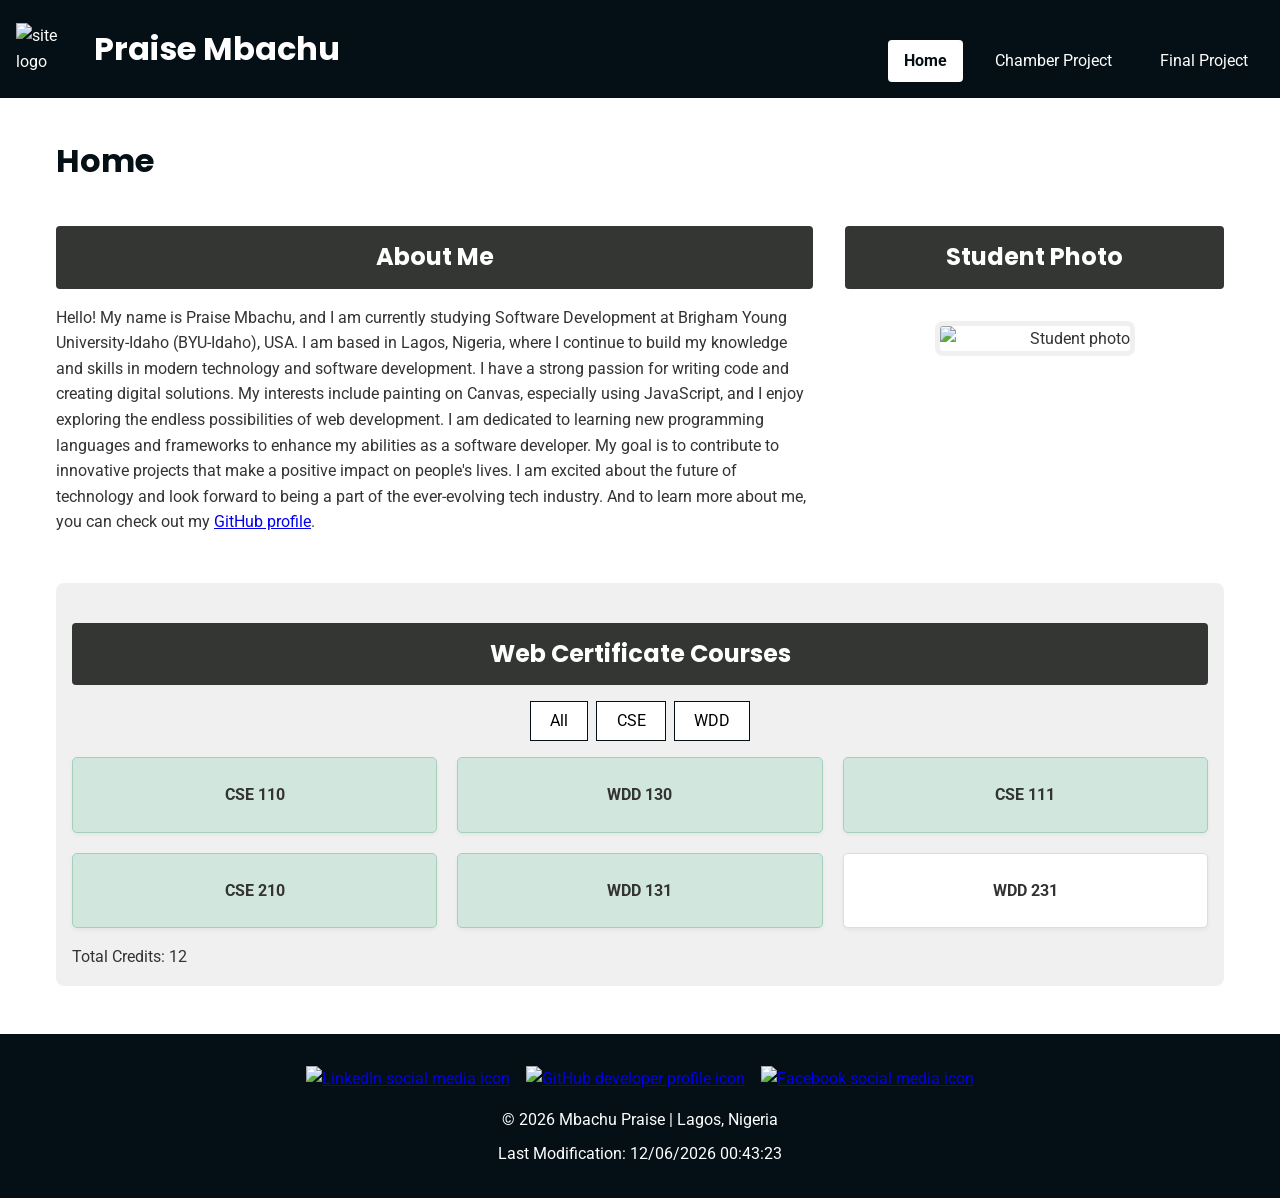
==== index.html @ c88128d0 "First upload" ====
<!DOCTYPE html>
<html lang="en">
<head>

<meta charset="UTF-8">
<meta name="viewport" content="width=device-width, initial-scale=1.0">

<title>Mbachu Praise | WDD231 Home</title>
<meta name="description" content="Homepage for the WDD231 Frontend Web Development course featuring student projects, web design assignments, and learning resources.">
<meta name="author" content="Mbachu Praise">

<link rel="stylesheet" href="styles/normalize.css">
<link rel="stylesheet" href="styles/small.css">
<link rel="stylesheet" href="styles/larger.css">

<link rel="preconnect" href="https://fonts.googleapis.com">
<link rel="preconnect" href="https://fonts.gstatic.com" crossorigin>
<link href="https://fonts.googleapis.com/css2?family=Poppins:ital,wght@0,100;0,200;0,300;0,400;0,500;0,600;0,700;0,800;0,900;1,100;1,200;1,300;1,400;1,500;1,600;1,700;1,800;1,900&family=Roboto:ital,wght@0,100..900;1,100..900&display=swap" rel="stylesheet">
<script src="scripts/navigation.js" defer></script>
<script src="scripts/date.js" defer></script>
<script src="scripts/course.js" defer></script>

</head>

<body>

<header class="site-header">
<div class="logo">
  <img src="images/logo.svg" alt="site logo" class="edu-icon">
  <span>Praise Mbachu</span>
</div>

<button type="button" id="menu">☰</button>

<nav class="main-nav">
  <ul class="navigation">
    <li><a href="index.html" class="active">Home</a></li>
    <li><a href="https://macsunjohn.github.io/wdd231/chamber/index.html">Chamber Project</a></li>
    <li><a href="https://macsunjohn.github.io/wdd231/final-project/index.html">Final Project</a></li>
  </ul>
</nav>

</header>

<main>
  <h1>Home</h1>
  <div class="top-container">
    <section class="about">
      <h2>About Me</h2>
      <p>
        Hello! My name is Praise Mbachu, and I am currently studying Software Development at Brigham Young University-Idaho (BYU-Idaho), USA. I am based in Lagos, Nigeria, where I continue to build my knowledge and skills in modern technology and software development.
        I have a strong passion for writing code and creating digital solutions. My interests include painting on Canvas, especially using JavaScript, and I enjoy exploring the endless possibilities of web development. I am dedicated to learning new programming languages and frameworks to enhance my abilities as a software developer.

        My goal is to contribute to innovative projects that make a positive impact on people's lives. I am excited about the future of technology and look forward to being a part of the ever-evolving tech industry. And to learn more about me, you can check out my <a href="https://praizarts.github.io/wdd231/">GitHub profile</a>.
       
      </p>
    </section>
<section class="photo">
  <h2>Student Photo</h2>
  <div class="image-placeholder">
    <img src="images/praise.png" alt="Student photo" width="140">
  </div>
</section>
  </div>

  <section class="courses">
    <h2>Web Certificate Courses</h2>
    <div class="buttons">
      <button type="button" id="btn-all">All</button>
      <button type="button" id="btn-cse">CSE</button>
      <button type="button" id="btn-wdd">WDD</button>
    </div>
    <div id="course-container"></div>
    <p>Total Credits: <span id="total-credits"></span></p>
  </section>
</main>

<footer>
  <div class="social">
    <a href="https://linkedin.com">
  <img src="images/linkin.svg" alt="LinkedIn social media icon" width="40"></a>
    <a href="https://github.com">
  <img src="images/github.svg" alt="GitHub developer profile icon" width="40"></a>
    <a href="https://facebook.com">
  <img src="images/facebook.svg" alt="Facebook social media icon" width="40"></a>
  </div>
  <p>
    © <span id="year"></span> Mbachu Praise | Lagos, Nigeria
  </p>
  <p id="lastModified"></p>
</footer>

</body>
</html>
---- styles/small.css ----
:root {
  --primary-color: #040F16; 
  --accent-color: #f0f0f0;
  --text-dark: #333;
  --text-light: #fff;
  --charcoal: #343633;
  --tucson-sun: #F7C548;
  --heading-font: 'Poppins', sans-serif;
  --body-font: 'Roboto', sans-serif;
  --padding-std: 1rem;
}

* {
  box-sizing: border-box;
  margin: 0;
  padding: 0;
}

body {
  font-family: var(--body-font);
  line-height: 1.6;
  color: var(--text-dark);
}

/* --- Header & Logo --- */
.site-header {
  background-color: var(--primary-color);
  color: var(--text-light);
  padding: var(--padding-std);
  display: flex;
  flex-wrap: wrap;
  align-items: center;
  justify-content: space-between;
}

.logo {
  display: flex;
  align-items: center;
  gap: 0.5rem;
}

.logo span {
  font-family: var(--heading-font);
  font-size: 2rem;
  color: var(--text-light);
  font-weight: 700;
}

.edu-icon {
  width: 70px;
  height: auto;
}

/* --- Navigation --- */
#menu {
  font-size: 1.5rem;
  background: none;
  border: none;
  color: var(--text-light);
  cursor: pointer;
}

.main-nav {
  width: 100%;
  margin-top: 1.5rem;
}

.navigation {
  list-style: none;
  display: none; 
  flex-direction: column;
  padding: 0;
}

.navigation.show {
  display: flex; 
}

.navigation li a {
  display: block;
  color: var(--text-light);
  text-decoration: none;
  padding: 0.75rem;
  text-align: center;
  background-color: rgba(0, 0, 0, 0.1);
  border-bottom: 1px solid rgba(255, 255, 255, 0.1);
}

.navigation li a.active {
  background-color: rgba(255, 255, 255, 0.2);
  font-weight: bold;
}

/* --- Main Content --- */
main {
  padding: var(--padding-std);
  max-width: 100%;
}

h1 {
  font-family: var(--heading-font);
  margin-bottom: 1rem;
  color: var(--primary-color);
}

h2 {
  font-family: var(--heading-font);
  background-color: var(--charcoal); 
  color: var(--text-light);             
  text-align: center;                    
  padding: 0.75rem;                     
  margin-top: 1.5rem;                    
  margin-bottom: 1rem;                   
  border-radius: 4px;                   
}

.top-container {
  display: flex;
  flex-direction: column; 
  gap: 1.5rem;
}

.about p {
  margin-bottom: 1rem;
}

.image-placeholder {
  display: flex;
  justify-content: center; 
  padding: 1rem 0;
}

.photo img {
  border: 5px solid var(--accent-color); 
  border-radius: 8px;
  height: auto; 
  max-width: 200px; 
}

/* --- Courses Section --- */
.courses {
  margin-top: 2rem;
  background-color: var(--accent-color);
  padding: 1rem;
  border-radius: 8px;
}

.buttons {
  display: flex;
  justify-content: center;
  gap: 0.5rem;
  margin-bottom: 1rem;
}

.buttons button {
  padding: 0.6rem 1.2rem;
  border: 1px solid var(--primary-color);
  background-color: white;
  cursor: pointer;
  transition: 0.3s;
}

.buttons button:hover, .buttons button.active {
  background-color: var(--primary-color);
  color: white;
}

#course-container {
  display: grid;
  grid-template-columns: 1fr; 
  gap: 10px;
  margin-bottom: 1rem;
}

/* Course cards */
.course-card {
  padding: 1rem;
  background-color: white;
  border-left: 5px solid var(--primary-color);
  box-shadow: 0 2px 4px rgba(0,0,0,0.05);
}

/* --- Footer --- */
footer {
  background-color: var(--primary-color);
  color: var(--text-light);
  text-align: center;
  padding: 2rem 1rem;
  margin-top: 2rem;
}

.social {
  display: flex;
  justify-content: center;
  gap: 1rem;
  margin-bottom: 1rem;
}

.social img {
  transition: transform 0.2s;
}

.social img:hover {
  transform: scale(1.1);
}

footer p {
  font-size: 1rem;
  margin-top: 0.5rem;
}
---- styles/larger.css ----
/* Media Query for Tablet and Desktop Views */
@media screen and (min-width: 640px) {
    .site-header {
    display: flex;
    align-items: center;
    justify-content: flex-start; 
  }

  .main-nav {
    width: auto; 
    margin-left: auto; 
  }

  /* --- Navigation --- */
  #menu {
    display: none; 
  }

  .navigation {
    display: flex !important; 
    flex-direction: row;
    background: none;
    gap: 1rem;
  }

  .navigation li a {
    border: none;
    background: none;
    padding: 0.5rem 1rem;
    transition: color 0.3s;
  }

.navigation li a.active {
  background-color: var(--text-light); 
  color: var(--primary-color);       
  border-radius: 4px;               
  font-weight: 700;                 
  padding: 0.5rem 1rem;
} 

.navigation li a:not(.active):hover {
  color: #ffd700; 
  text-decoration: none;
}



  /* --- Main Layout --- */
  .top-container {
    flex-direction: row; 
    align-items: flex-start;
    justify-content: space-between;
    gap: 2rem;
  }

  .about {
    flex: 2; 
  }

  .photo {
    flex: 1; 
    text-align: right;
  }

  .photo img {
    width: 200px; 
  }

  /* --- Course Grid --- */
  #course-container {
    grid-template-columns: repeat(2, 1fr); 
    gap: 20px;
  }
}

/* Extra Large Screens (Desktop) */
@media screen and (min-width: 960px) {
  main {
    max-width: 1200px;
    margin: 0 auto; 
  }

  #course-container {
    grid-template-columns: repeat(3, 1fr); 
  }

  .course-card {
  background-color: #fff;
  border: 1px solid #ddd;
  padding: 1.5rem;
  border-radius: 5px;
  text-align: center;
  transition: transform 0.2s, box-shadow 0.2s;
}

.course-card:hover {
  transform: translateY(-5px);
  box-shadow: 0 5px 15px rgba(0,0,0,0.1);
}

/* Style for completed vs non-completed courses */
.course-card.completed {
  background-color: #d1e7dd; 
  border-color: #a3cfbb;
}
}
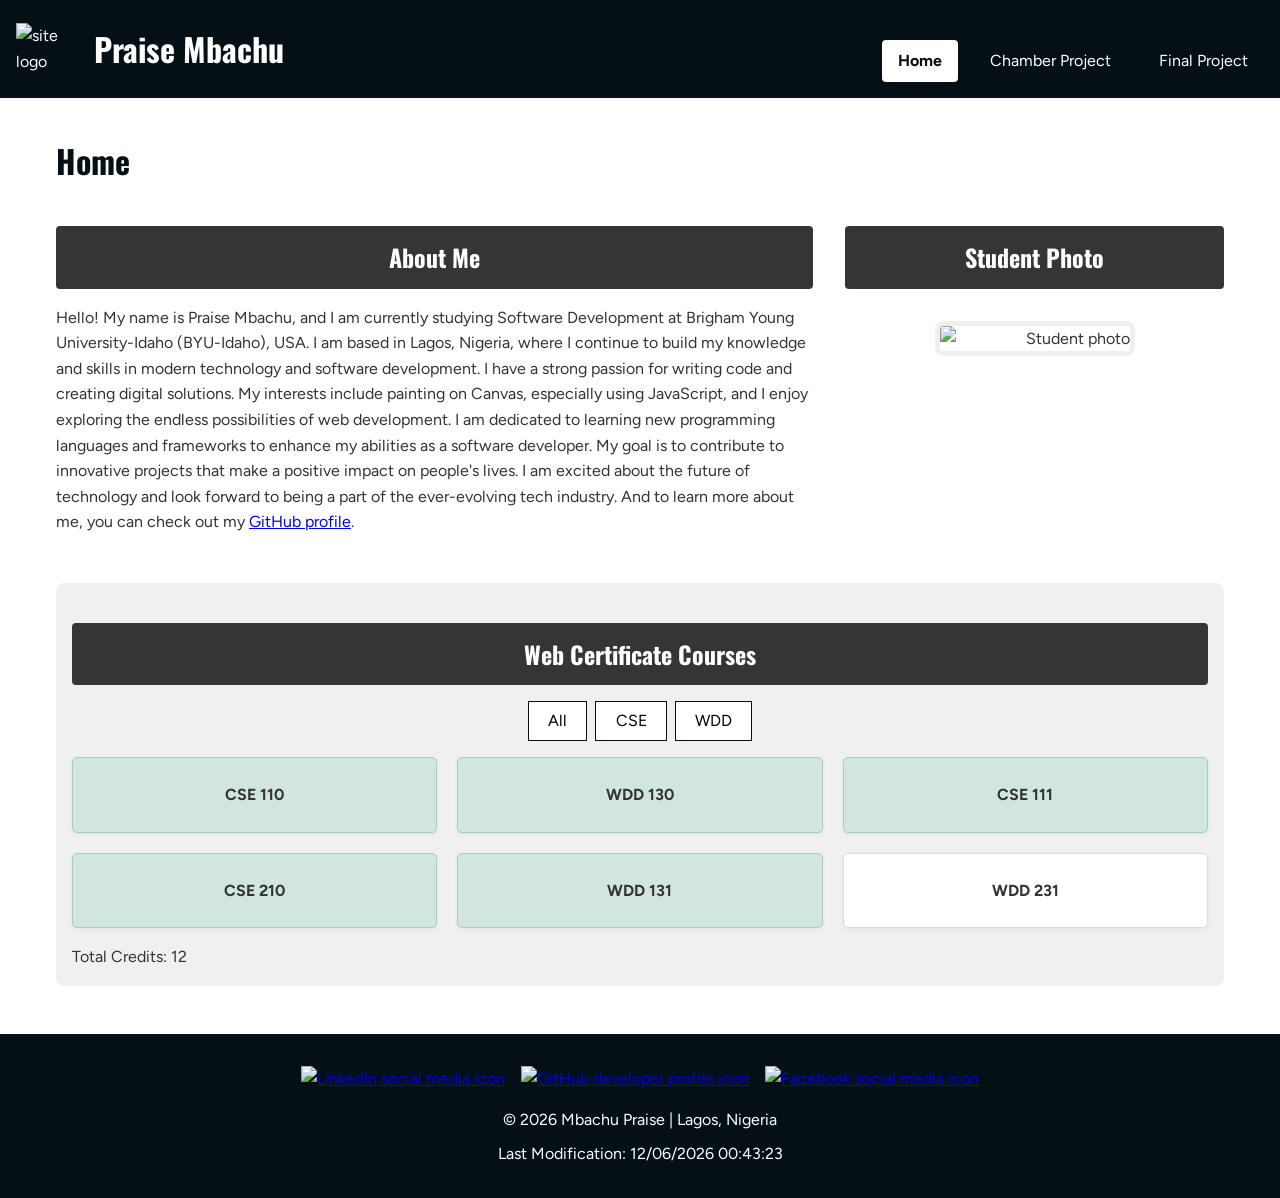
==== commit 19644e55: "updated css" ====
--- a/index.html
+++ b/index.html
@@ -15,7 +15,8 @@
 
 <link rel="preconnect" href="https://fonts.googleapis.com">
 <link rel="preconnect" href="https://fonts.gstatic.com" crossorigin>
-<link href="https://fonts.googleapis.com/css2?family=Poppins:ital,wght@0,100;0,200;0,300;0,400;0,500;0,600;0,700;0,800;0,900;1,100;1,200;1,300;1,400;1,500;1,600;1,700;1,800;1,900&family=Roboto:ital,wght@0,100..900;1,100..900&display=swap" rel="stylesheet">
+<link href="https://fonts.googleapis.com/css2?family=Figtree:ital,wght@0,300..900;1,300..900&family=Oswald:wght@200..700&display=swap" rel="stylesheet">
+
 <script src="scripts/navigation.js" defer></script>
 <script src="scripts/date.js" defer></script>
 <script src="scripts/course.js" defer></script>
@@ -35,8 +36,8 @@
 <nav class="main-nav">
   <ul class="navigation">
     <li><a href="index.html" class="active">Home</a></li>
-    <li><a href="https://macsunjohn.github.io/wdd231/chamber/index.html">Chamber Project</a></li>
-    <li><a href="https://macsunjohn.github.io/wdd231/final-project/index.html">Final Project</a></li>
+    <li><a href="#">Chamber Project</a></li>
+    <li><a href="#">Final Project</a></li>
   </ul>
 </nav>
 
--- a/styles/small.css
+++ b/styles/small.css
@@ -6,8 +6,8 @@
   --text-light: #fff;
   --charcoal: #343633;
   --tucson-sun: #F7C548;
-  --heading-font: 'Poppins', sans-serif;
-  --body-font: 'Roboto', sans-serif;
+  --heading-font: 'Oswald', sans-serif;
+  --body-font: 'Figtree', sans-serif;
   --padding-std: 1rem;
 }
 
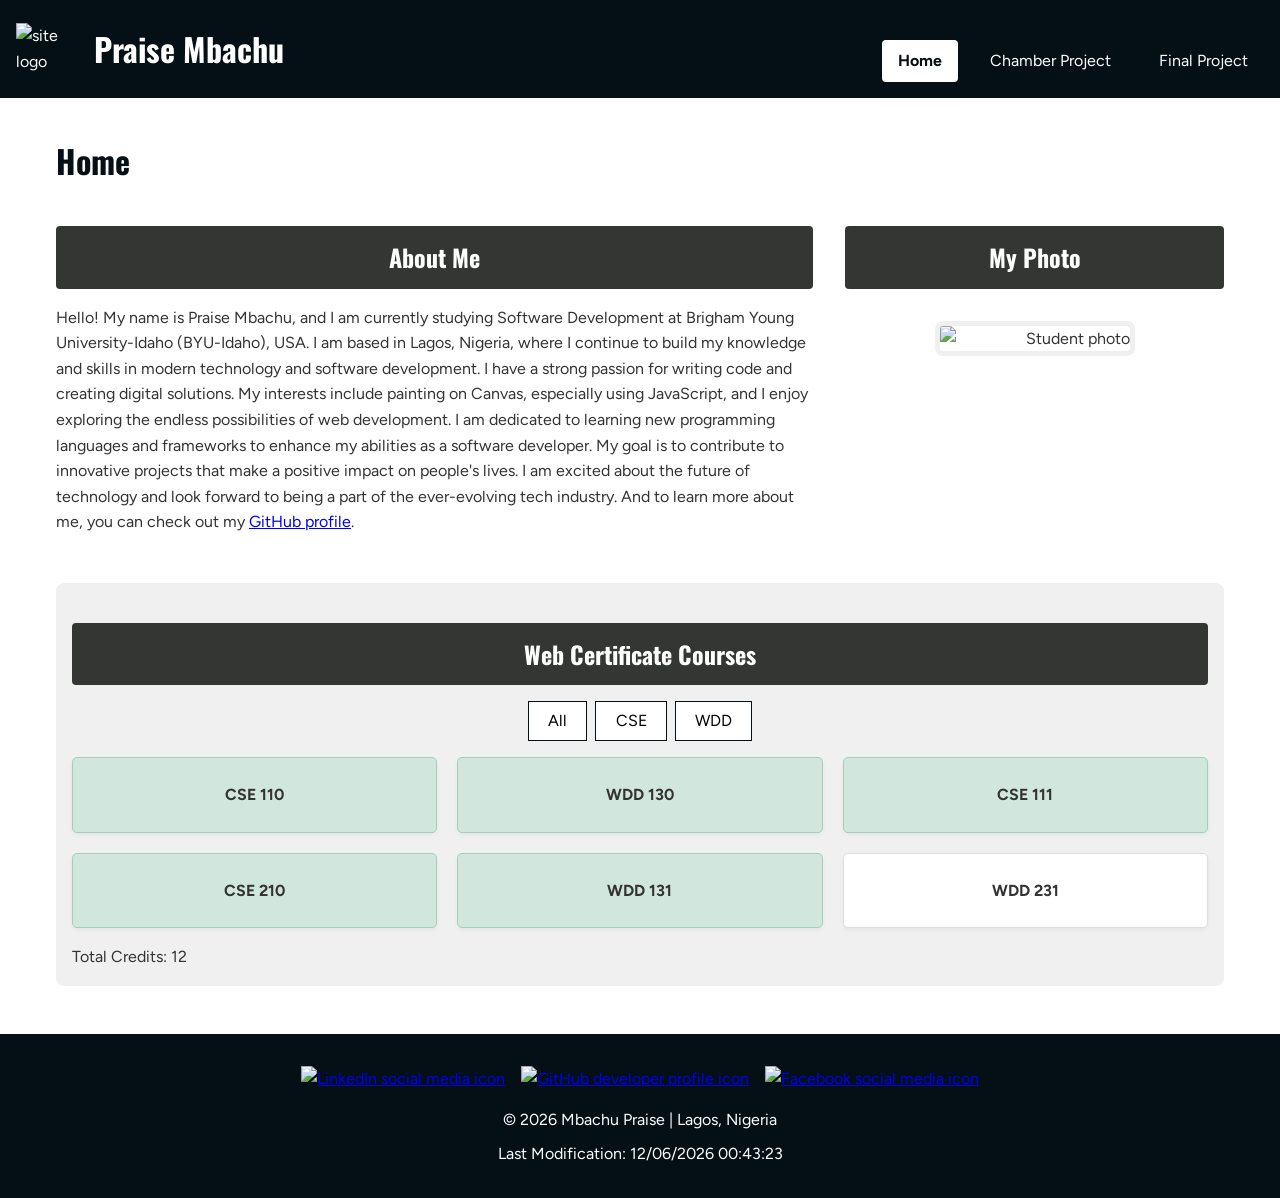
==== commit 34797872: "update" ====
--- a/index.html
+++ b/index.html
@@ -57,7 +57,7 @@
       </p>
     </section>
 <section class="photo">
-  <h2>Student Photo</h2>
+  <h2>My Photo</h2>
   <div class="image-placeholder">
     <img src="images/praise.png" alt="Student photo" width="140">
   </div>
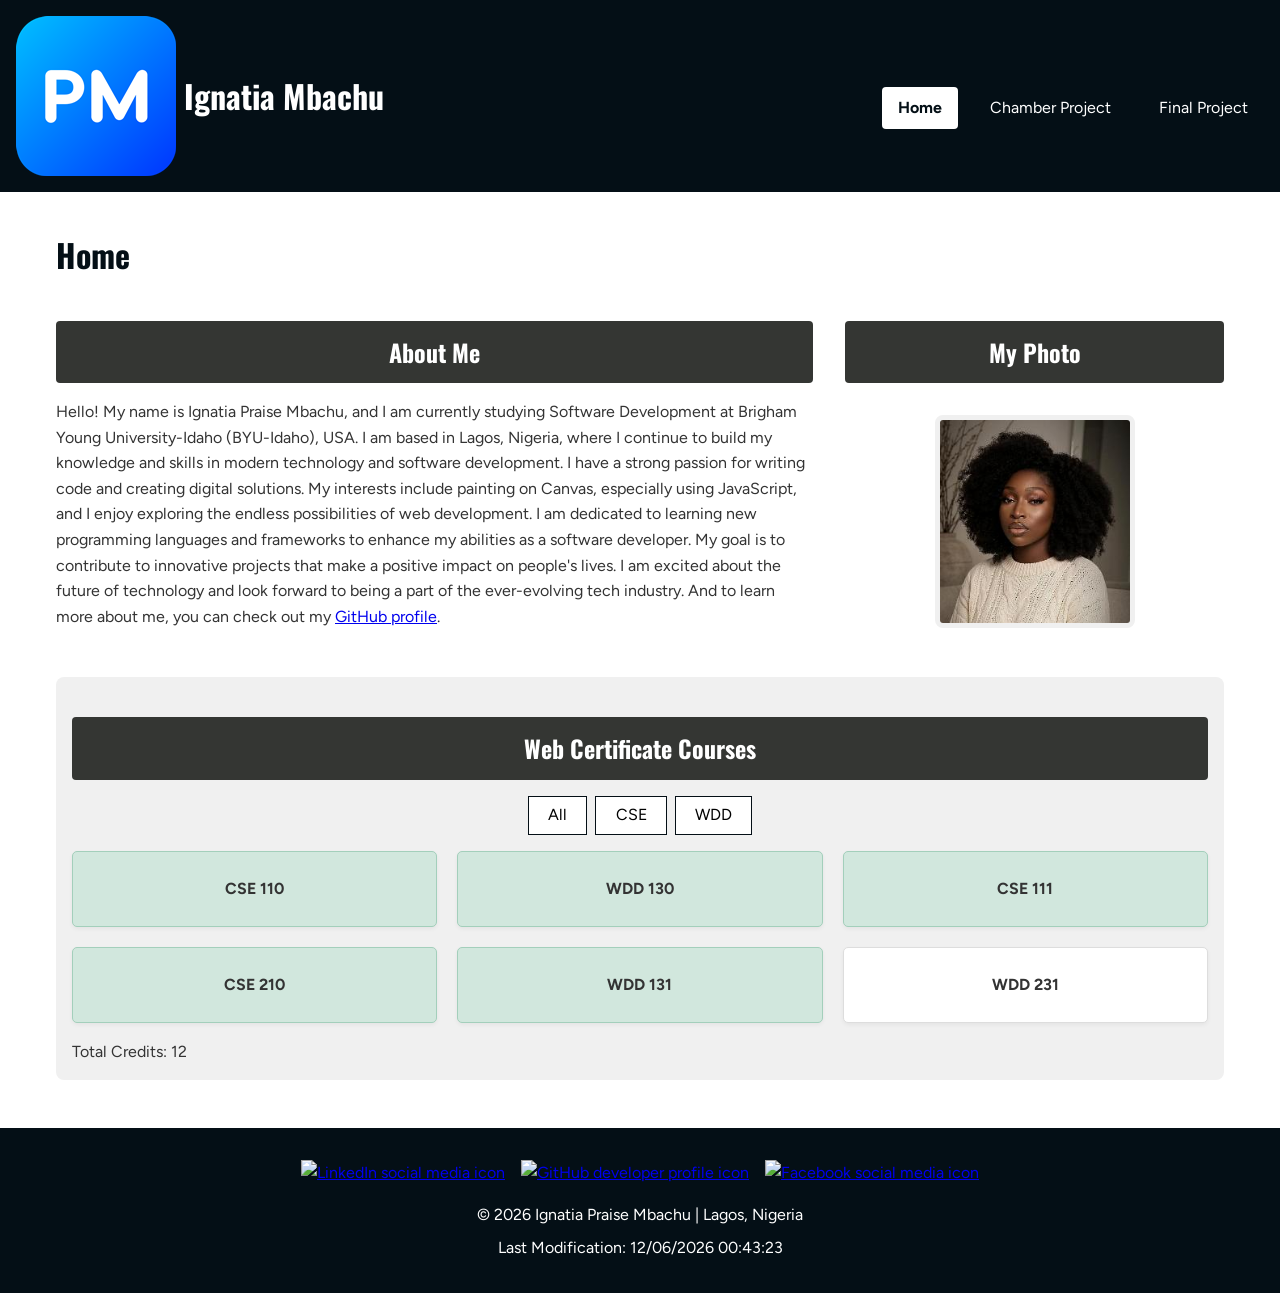
==== commit c871f639: "added logo" ====
--- a/index.html
+++ b/index.html
@@ -5,9 +5,9 @@
 <meta charset="UTF-8">
 <meta name="viewport" content="width=device-width, initial-scale=1.0">
 
-<title>Mbachu Praise | WDD231 Home</title>
+<title>Ignatia Mbachu | WDD231 Home</title>
 <meta name="description" content="Homepage for the WDD231 Frontend Web Development course featuring student projects, web design assignments, and learning resources.">
-<meta name="author" content="Mbachu Praise">
+<meta name="author" content="Ignatia Praise Mbachu">
 
 <link rel="stylesheet" href="styles/normalize.css">
 <link rel="stylesheet" href="styles/small.css">
@@ -27,8 +27,8 @@
 
 <header class="site-header">
 <div class="logo">
-  <img src="images/logo.svg" alt="site logo" class="edu-icon">
-  <span>Praise Mbachu</span>
+  <img src="images/logo.png" alt="site logo" class="logo-icon">
+  <span>Ignatia Mbachu</span>
 </div>
 
 <button type="button" id="menu">☰</button>
@@ -49,7 +49,7 @@
     <section class="about">
       <h2>About Me</h2>
       <p>
-        Hello! My name is Praise Mbachu, and I am currently studying Software Development at Brigham Young University-Idaho (BYU-Idaho), USA. I am based in Lagos, Nigeria, where I continue to build my knowledge and skills in modern technology and software development.
+        Hello! My name is Ignatia Praise Mbachu, and I am currently studying Software Development at Brigham Young University-Idaho (BYU-Idaho), USA. I am based in Lagos, Nigeria, where I continue to build my knowledge and skills in modern technology and software development.
         I have a strong passion for writing code and creating digital solutions. My interests include painting on Canvas, especially using JavaScript, and I enjoy exploring the endless possibilities of web development. I am dedicated to learning new programming languages and frameworks to enhance my abilities as a software developer.
 
         My goal is to contribute to innovative projects that make a positive impact on people's lives. I am excited about the future of technology and look forward to being a part of the ever-evolving tech industry. And to learn more about me, you can check out my <a href="https://praizarts.github.io/wdd231/">GitHub profile</a>.
@@ -59,7 +59,7 @@
 <section class="photo">
   <h2>My Photo</h2>
   <div class="image-placeholder">
-    <img src="images/praise.png" alt="Student photo" width="140">
+    <img src="images/priase.jpg" alt="Student photo" width="140">
   </div>
 </section>
   </div>
@@ -86,7 +86,7 @@
   <img src="images/facebook.svg" alt="Facebook social media icon" width="40"></a>
   </div>
   <p>
-    © <span id="year"></span> Mbachu Praise | Lagos, Nigeria
+    © <span id="year"></span> Ignatia Praise Mbachu | Lagos, Nigeria
   </p>
   <p id="lastModified"></p>
 </footer>
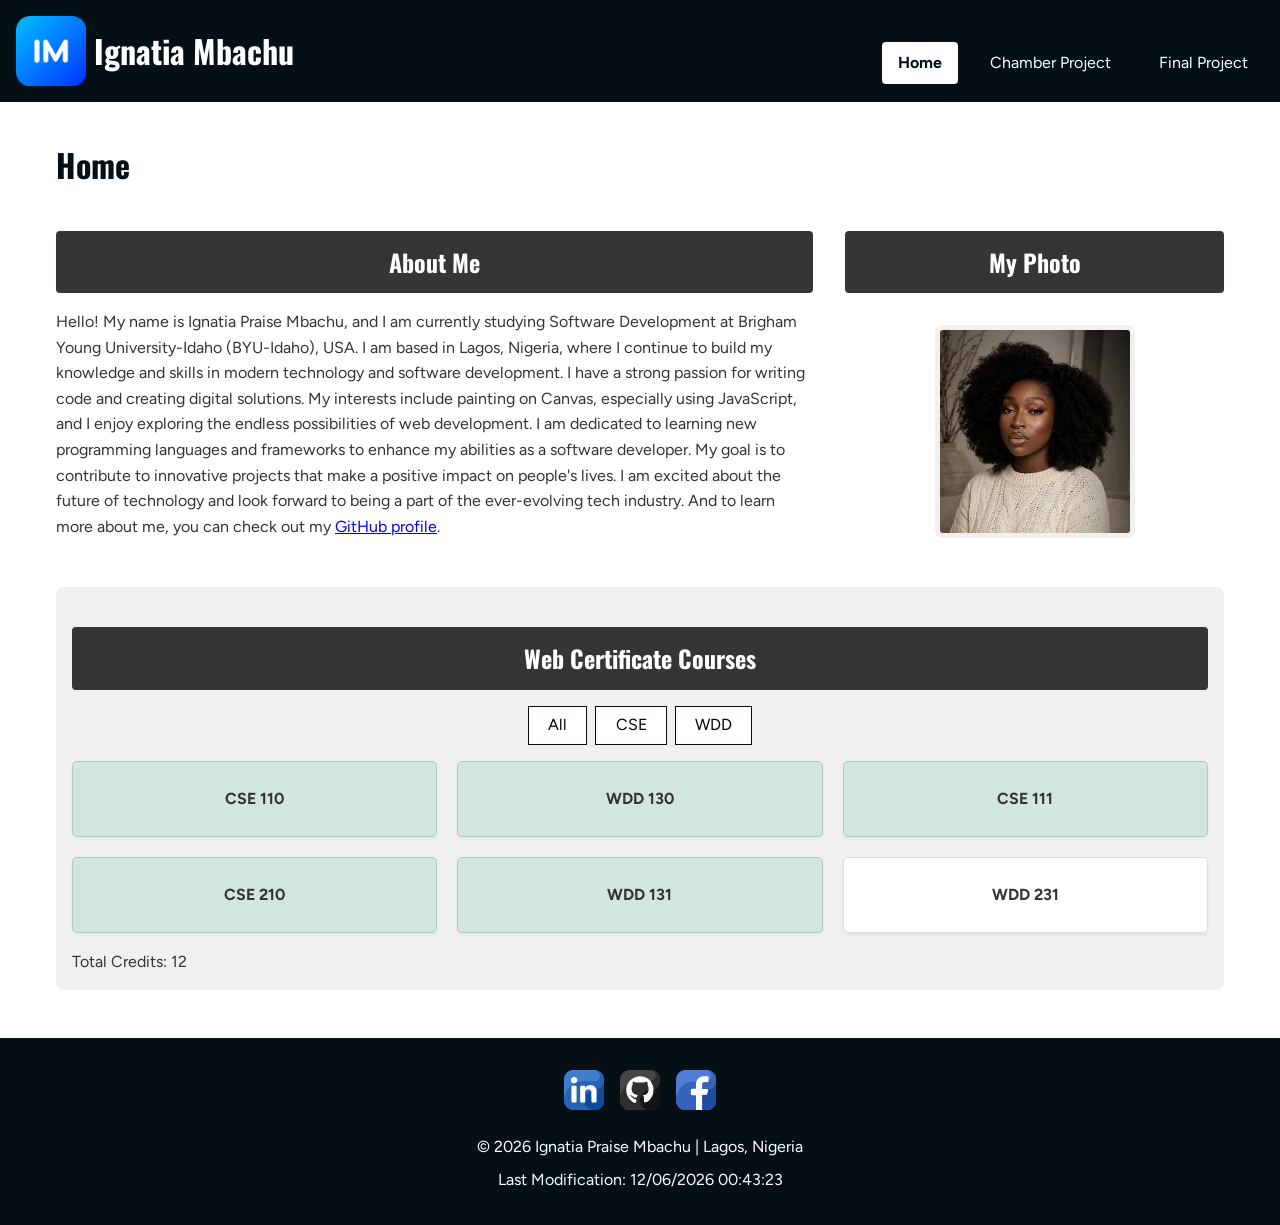
==== commit 349f9133: "updated footer icons" ====
--- a/index.html
+++ b/index.html
@@ -79,7 +79,7 @@
 <footer>
   <div class="social">
     <a href="https://linkedin.com">
-  <img src="images/linkin.svg" alt="LinkedIn social media icon" width="40"></a>
+  <img src="images/linkedin.svg" alt="LinkedIn social media icon" width="40"></a>
     <a href="https://github.com">
   <img src="images/github.svg" alt="GitHub developer profile icon" width="40"></a>
     <a href="https://facebook.com">
--- a/styles/small.css
+++ b/styles/small.css
@@ -47,7 +47,7 @@
   font-weight: 700;
 }
 
-.edu-icon {
+.logo-icon {
   width: 70px;
   height: auto;
 }
@@ -88,7 +88,7 @@
 }
 
 .navigation li a.active {
-  background-color: rgba(255, 255, 255, 0.2);
+  background-color:var(--tucson-sun);
   font-weight: bold;
 }
 
@@ -156,7 +156,7 @@
 .buttons button {
   padding: 0.6rem 1.2rem;
   border: 1px solid var(--primary-color);
-  background-color: white;
+  background-color: var(--text-light);
   cursor: pointer;
   transition: 0.3s;
 }
@@ -176,7 +176,7 @@
 /* Course cards */
 .course-card {
   padding: 1rem;
-  background-color: white;
+  background-color: var(--primary-color);
   border-left: 5px solid var(--primary-color);
   box-shadow: 0 2px 4px rgba(0,0,0,0.05);
 }
